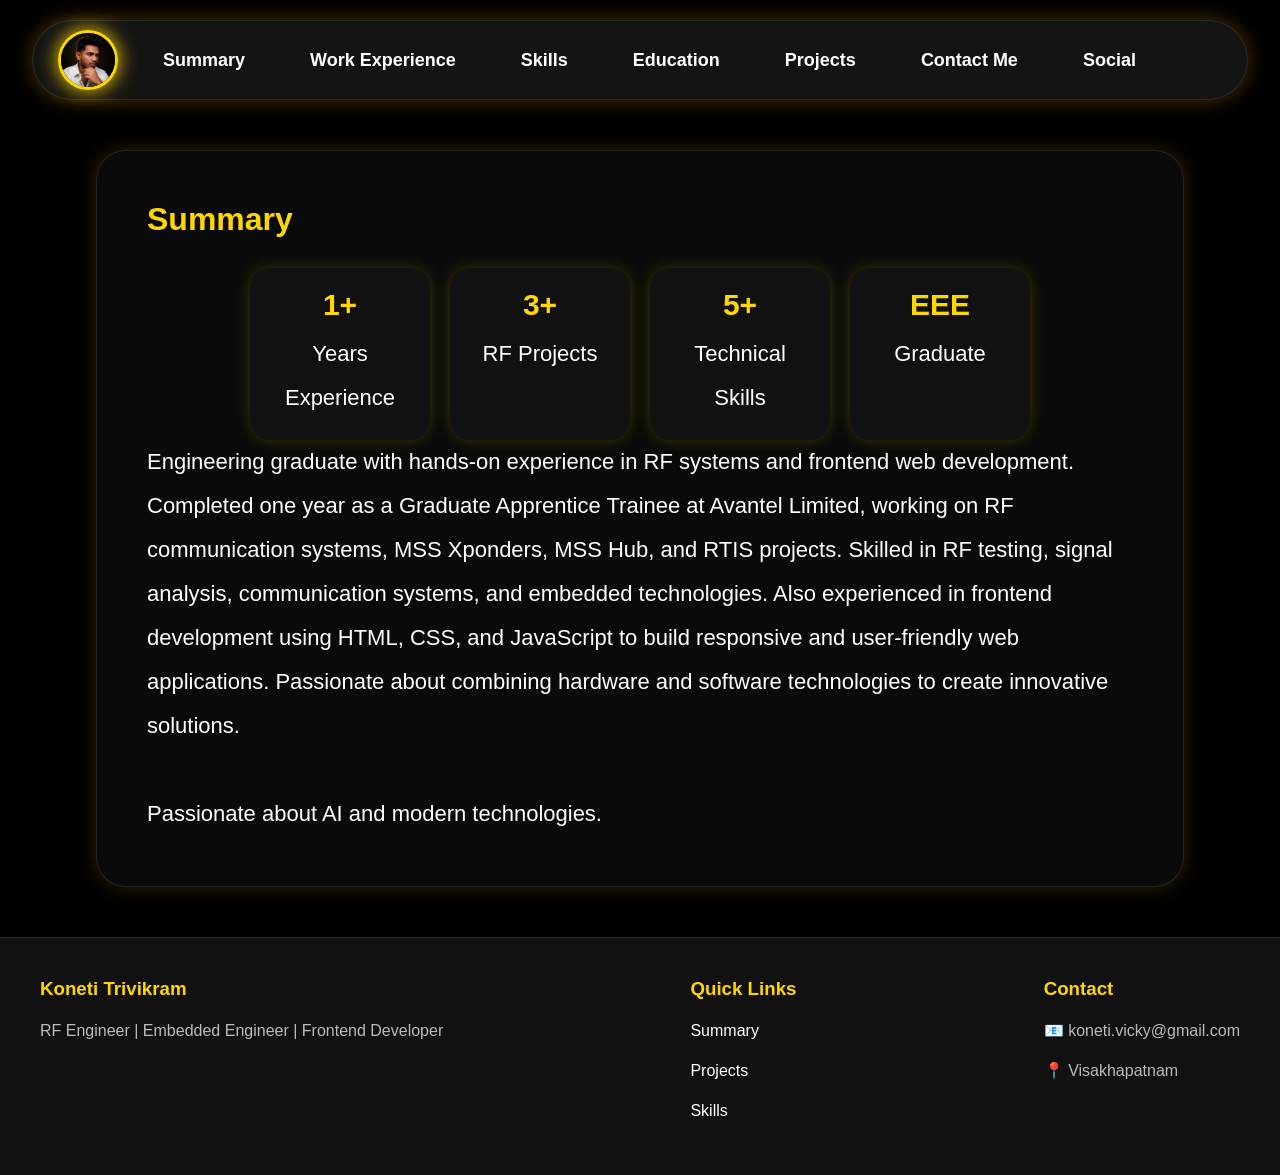
==== about.html @ fcf24681 "Fixed FormSubmit redirect" ====
<!DOCTYPE html>
<html lang="en">

<head>

<meta charset="UTF-8">
<meta name="viewport" content="width=device-width, initial-scale=1.0">

<title>About Me</title>

<link rel="stylesheet" href="about.css">

</head>

<body>

<nav>

<img src="images/vic.png">

<button onclick="showTab('summary')">
Summary
</button>

<button onclick="showTab('work')">
Work Experience
</button>

<button onclick="showTab('skills')">
Skills
</button>

<button onclick="showTab('education')">
Education
</button>

<button onclick="showTab('projects')">
Projects
</button>

<button onclick="showTab('contact')">
Contact Me
</button>

<button onclick="showTab('social')">
Social
</button>

</nav>


<div class="content">

<div id="summary" class="tab">

<h1>Summary</h1>
<div class="stats-container">

<div class="stat-card">
<h2>1+</h2>
<p>Years Experience</p>
</div>

<div class="stat-card">
<h2>3+</h2>
<p>RF Projects</p>
</div>

<div class="stat-card">
<h2>5+</h2>
<p>Technical Skills</p>
</div>

<div class="stat-card">
<h2>EEE</h2>
<p>Graduate</p>
</div>

</div>

<p>

Engineering graduate with hands-on experience in RF systems and frontend web development. Completed one year as a Graduate Apprentice Trainee at Avantel Limited, working on RF communication systems, MSS Xponders, MSS Hub, and RTIS projects. Skilled in RF testing, signal analysis, communication systems, and embedded technologies. Also experienced in frontend development using HTML, CSS, and JavaScript to build responsive and user-friendly web applications. Passionate about combining hardware and software technologies to create innovative solutions.

<br><br>

Passionate about AI and modern technologies.

</p>

</div>


<div id="work" class="tab">

<div class="work-container">
<div class="work-left">
    <h1>Work Experience</h1>
    <h2>Avantel Limited</h2>
    <h3>Graduate apprentice Trainee</h3>
<p class="date">
RF Engineering Department
</p>
<p>
    <br><br>
January 2024 - January 2025
<br>

Visakhapatnam
</p>
<ul>

<li>Worked on RF communication systems and signal processing.</li>
<li>Supported MSS Xponders and MSS Hub projects.</li>
<li>Performed RF testing and hardware analysis.</li>
<li>Worked on embedded systems integration.</li>
<li>Monitored system performance and troubleshooting.</li>
<li>Collaborated with engineering teams during development.</li>
<li>Participated in RTIS project activities.</li>
<li>Gained practical experience in RF technologies and telecommunications.</li>
</ul>

</div>
<div class="work-right">
<img src="images/ChatGPT Image May 25, 2026, 01_44_46 PM.png">
<img src="images/ChatGPT Image May 25, 2026, 01_43_41 PM (1).png">

</div>

</div>

</div>


<div id="skills" class="tab">

<h1>Skills</h1>

<div class="skill-container">
    <div class="skill-box">

<div class="skill">
<p>RF Systems</p>
<div class="progress"><span style="width:85%"></span></div>
</div>

<div class="skill">
<p>Embedded Systems</p>
<div class="progress"><span style="width:75%"></span></div>
</div>

<div class="skill">
<p>HTML / CSS / JavaScript</p>
<div class="progress"><span style="width:80%"></span></div>
</div>

<div class="skill">
<p>C Programming</p>
<div class="progress"><span style="width:70%"></span></div>
</div>

</div>

<div class="skill-card">
HTML
</div>

<div class="skill-card">
CSS
</div>

<div class="skill-card">
JavaScript
</div>

<div class="skill-card">
RF Systems
</div>

<div class="skill-card">
Embedded Systems
</div>

<div class="skill-card">
Signal Processing
</div>

<div class="skill-card">
Communication Systems
</div>

<div class="skill-card">
Frontend Development
</div>

<div class="skill-card">
AI & Technology
</div>

</div>

</div>



<div id="education" class="tab">

<div class="edu-container">

<div class="edu-left">

<h1>Education</h1>

<h2>B.Tech</h2>

<h3>Electrical & Electronics Engineering (EEE)</h3>

<p>

CGPA: <span>6.96</span>

<br><br>

Relevant Subjects:

</p>

<ul>

<li>Digital Electronics</li>

<li>Communication Systems</li>

<li>Embedded Systems</li>

<li>Signals & Systems</li>

<li>Microprocessors</li>

<li>Control Systems</li>

</ul>

</div>


<div class="edu-right">

<div class="edu-card">

<h2>Diploma</h2>

<p>

Electrical & Electronics Engineering

<br><br>

Percentage: 73.95%

</p>

</div>


<div class="edu-card">

<h2>10th</h2>

<p>
Government High School Penduthi

<br><br>

GPA: 9

</p>

</div>

</div>

</div>

</div>



<div id="projects" class="tab">

<h1>Projects</h1>

<div class="project-container">

<div class="project-card">
<img src="images/mss xponders.jpg" alt="MSS Xponders">

<h3>MSS Xponders</h3>

<p>RF communication and hardware systems project</p>

<p class="tech">
Tech: RF Systems | Testing | Signal Analysis
</p>

<a href="#" class="project-btn">View Project</a>
</div>


<div class="project-card">
<img src="images/msshub.png" alt="MSS Hub">

<h3>MSS Hub</h3>

<p>Satellite communication system project</p>

<p class="tech">
Tech: Satellite Communication | Embedded Systems
</p>

<a href="#" class="project-btn">View Project</a>
</div>


<div class="project-card">
<img src="images/vic.png" alt="Portfolio">

<h3>Portfolio Website</h3>

<p>Personal portfolio using HTML, CSS and JavaScript</p>

<p class="tech">
Tech: HTML | CSS | JavaScript
</p>

<a href="#" class="project-btn">View Project</a>
</div>


<div class="project-card">
<img src="images/rtis.jpg" alt="RTIS">

<h3>RTIS</h3>

<p>Real Time Information System with RF communication and monitoring</p>

<p class="tech">
Tech: RF | Embedded Systems | Monitoring
</p>

<a href="#" class="project-btn">View Project</a>
</div>

</div>

</div>


<!-- CONTACT -->
<div id="contact" class="tab">
    

<h1>Contact Me</h1>

<div class="contact-form">

<h2>Hire Me</h2>

<p>Interested in RF, Embedded Systems or Frontend projects? Contact me.</p>

<form action="https://formsubmit.co/koneti.vicky@gmail.com" method="POST">

<input type="hidden" name="_captcha" value="false">

<input type="hidden" name="_next"
value="https://v026.github.io/portfolio/">

<input type="text"
placeholder="Your Name"
required>

<input type="email"
placeholder="Your Email"
required>

<textarea
placeholder="Your Message"
required></textarea>

<button type="submit" class="send-btn">
Send Message
</button>

</form>

</div>

</div>


<!-- SOCIAL -->

<div id="social" class="tab">

<h1>Follow Me</h1>

<div class="social-box">

<a href="https://www.linkedin.com/in/koneti-trivikram-69aaa2173"
target="_blank">LinkedIn</a><br><br>


<a href="https://github.com/V026"
target="_blank">GitHub</a><br><br>


<a href="https://www.youtube.com/@MrVTelugu"
target="_blank">YouTube</a><br><br>

</div>

</div>

</div>
<!-- content ends -->


<footer>

<div class="footer-content">

<div>

<h3>Koneti Trivikram</h3>

<p>
RF Engineer | Embedded Engineer | Frontend Developer
</p>

</div>

<div>

<h3>Quick Links</h3>
<p><a href="#summary">Summary</a></p>
<p><a href="#projects">Projects</a></p>
<p><a href="#skills">Skills</a></p>

</div>

<div>

<h3>Contact</h3>

<p>📧 koneti.vicky@gmail.com</p>

<p>📍 Visakhapatnam</p>

</div>

</div>

</footer>


<script>

const tabs=document.querySelectorAll(".tab");
const buttons=document.querySelectorAll("nav button");

tabs.forEach((tab,index)=>{

if(index!==0){

tab.style.display="none";

}

});

function showTab(tabId){

tabs.forEach(tab=>{

tab.style.display="none";

});

buttons.forEach(btn=>{

btn.classList.remove("active");

});

document.getElementById(tabId)
.style.display="block";

buttons.forEach(btn=>{

if(
btn.getAttribute("onclick")
&&
btn.getAttribute("onclick")
.includes(tabId)
){

btn.classList.add("active");

}

});

}

</script>

<div class="particles"></div>
<div class="cursor"></div>

</body>
</html>
---- about.css ----
*{

margin:0;
padding:0;
box-sizing:border-box;
font-family:Arial,sans-serif;

}

body{

background:black;
color:white;
min-height:100vh;

}


/* Navbar */

nav{

position:fixed;

top:20px;
left:50%;

transform:translateX(-50%);

width:95%;

height:80px;

display:flex;

align-items:center;

gap:25px;

padding:0 25px;

background:rgba(25,25,25,.8);

backdrop-filter:blur(15px);

border-radius:50px;

border:1px solid rgba(255,255,255,.1);

box-shadow:
0 0 20px rgba(255,165,0,.3);

z-index:1000;

}


/* Profile image */

nav img{

width:60px;
height:60px;

border-radius:50%;

object-fit:cover;

border:3px solid gold;

box-shadow:
0 0 20px gold;

}


/* Nav buttons */

nav button{

background:none;

border:none;

color:white;

font-size:18px;

font-weight:bold;

cursor:pointer;

padding:10px 20px;

border-radius:30px;

transition:.5s;

}

nav button:hover{

background:gold;

color:black;

transform:translateY(-5px);

box-shadow:
0 0 20px gold;

}


/* Content */

.content{

width:85%;

margin:auto;

padding-top:150px;

}


/* Box */

.tab{

background:rgba(255,255,255,.04);

padding:50px;

border-radius:30px;

border:1px solid rgba(255,255,255,.1);

min-height:400px;

box-shadow:
0 0 20px rgba(255,165,0,.2);

animation:fade .5s;

}


/* Heading */

h1{

color:gold;

margin-bottom:30px;

}


/* Text */

p,li{

font-size:22px;

line-height:2;

}


ul{

padding-left:30px;

}


@keyframes fade{

from{

opacity:0;
transform:translateY(30px);

}

to{

opacity:1;
transform:translateY(0);

}

}
.social-box{

display:flex;
gap:30px;
margin-top:40px;

}

.social-box a{

text-decoration:none;
color:white;

padding:18px 30px;

background:rgba(255,255,255,.05);

border-radius:20px;

font-size:20px;
font-weight:bold;

transition:.5s;

border:1px solid rgba(255,255,255,.1);

}

.social-box a:hover{

background:gold;
color:black;

transform:translateY(-10px);

box-shadow:0 0 25px gold;

}


/* Reduce large empty box */

.tab{

min-height:auto;
}
/* Work Experience */

.work-container{

display:flex;
justify-content:space-between;
align-items:center;
gap:50px;

}

.work-left{

flex:2;

}

.work-left h2{

color:gold;
margin-top:20px;

}

.work-left h3{

margin-top:10px;
color:#ddd;

}

.date{

margin:20px 0;
color:#bbb;

}

.work-left ul{

margin-top:20px;

}

.work-left li{

margin-bottom:12px;
font-size:18px;

}


/* Right images */

.work-right{

flex:1;
display:flex;
flex-direction:column;
gap:20px;

}

.work-right img{

width:100%;
height:180px;

object-fit:cover;

border-radius:20px;

border:2px solid gold;

box-shadow:
0 0 25px rgba(255,165,0,.4);

transition:.5s;

}

.work-right img:hover{

transform:scale(1.05);

box-shadow:
0 0 35px gold;

}
/* Skills */

.skill-container{

display:flex;
flex-wrap:wrap;
gap:25px;

margin-top:40px;

}

.skill-card{

padding:20px 30px;

background:rgba(255,255,255,.05);

border-radius:20px;

border:1px solid rgba(255,255,255,.1);

font-size:20px;

font-weight:bold;

transition:.5s;

box-shadow:
0 0 15px rgba(255,165,0,.2);

}

.skill-card:hover{

transform:translateY(-10px);

background:gold;

color:black;

box-shadow:
0 0 30px gold;

}



/* Education */

.edu-container{

display:flex;

justify-content:space-between;

gap:50px;

}

.edu-left{

flex:2;

}

.edu-right{

flex:1;

display:flex;

flex-direction:column;

gap:25px;

}


.edu-card{

padding:25px;

background:rgba(255,255,255,.05);

border-radius:20px;

border:1px solid rgba(255,255,255,.1);

box-shadow:
0 0 20px rgba(255,165,0,.2);

transition:.5s;

}


.edu-card:hover{

transform:scale(1.05);

box-shadow:
0 0 30px gold;

}

.edu-card h2{

color:gold;

margin-bottom:10px;

}
/* Projects */

.project-container{

display:flex;
flex-wrap:wrap;
gap:30px;
justify-content:center;

}

.project-card{

width:280px;

background:rgba(255,255,255,.05);

padding:20px;

border-radius:25px;

border:1px solid rgba(255,255,255,.1);

transition:.5s;

text-align:center;

overflow:hidden;

}

.project-card img{

width:100%;
height:160px;

object-fit:cover;

border-radius:15px;

}

.project-card h2{

color:gold;

margin-top:15px;

}

.project-card:hover{

transform:translateY(-10px);

box-shadow:
0 0 30px gold;

}
nav button.active{

background:gold;

color:black;

box-shadow:
0 0 25px gold;

transform:translateY(-5px);

}
@media(max-width:768px){

nav{

width:95%;
height:auto;

padding:15px;

gap:10px;

flex-wrap:wrap;

border-radius:25px;

}

nav button{

font-size:14px;
padding:8px 12px;

}

nav img{

width:45px;
height:45px;

}

.work-container,
.summary-container,
.edu-container{

flex-direction:column;

}

.project-container{

flex-direction:column;
align-items:center;

}

.content{

width:95%;

}

}
/* Footer */

footer{

margin-top:50px;

background:#111;

padding:40px;

border-top:1px solid rgba(255,255,255,.1);

}

.footer-content{

display:flex;

justify-content:space-between;

flex-wrap:wrap;

gap:30px;

}

.footer-content h3{

color:gold;
margin-bottom:15px;

}

.footer-content p{

color:#bbb;

margin:8px 0;

font-size:16px;

}

.copy{

text-align:center;

margin-top:30px;

color:#666;

}
/* Particle background */

.particles{
position:fixed;
width:100%;
height:100%;
z-index:-1;

background:
radial-gradient(circle at 20% 30%,rgba(255,215,0,.2) 2px,transparent 3px),
radial-gradient(circle at 70% 40%,rgba(0,255,255,.2) 2px,transparent 3px),
radial-gradient(circle at 50% 80%,rgba(255,255,255,.2) 2px,transparent 3px);

background-size:200px 200px;

animation:moveParticles 15s linear infinite;
}

@keyframes moveParticles{
100%{
transform:translateY(-100px);
}
}
/* Mobile Responsive */

@media(max-width:768px){

nav{
width:95%;
gap:10px;
padding:10px;
overflow-x:auto;
}

nav button{
font-size:14px;
padding:8px;
white-space:nowrap;
}

nav img{
width:45px;
height:45px;
}

.content{
width:95%;
padding:15px;
}

.tab{
padding:20px;
}

.project-container,
.edu-container,
.work-container{
flex-direction:column;
align-items:center;
}

.project-card{
width:90%;
}

}
@media(max-width:768px){

.social-links{
    display:flex;
    flex-direction:column;
    gap:15px;
    align-items:center;
}

.social-links a{
    width:80%;
    text-align:center;
}

.social-container{
    width:90%;
    margin:auto;
    overflow:hidden;
}

}
.contact-box{
width:80%;
margin:auto;
padding:30px;
background:#111;
border-radius:20px;
box-shadow:0 0 20px rgba(255,215,0,.2);
}

.contact-box h2{
color:gold;
margin-bottom:20px;
}

.contact-box input,
.contact-box textarea{
width:100%;
padding:15px;
margin:10px 0;
background:#222;
border:none;
border-radius:10px;
color:white;
}

.contact-box textarea{
height:120px;
resize:none;
}

.btn{
padding:12px 30px;
background:gold;
border:none;
border-radius:30px;
font-weight:bold;
cursor:pointer;
}
.fade{
opacity:0;
transform:translateY(30px);
transition:all 1s ease;
}

.fade.show{
opacity:1;
transform:translateY(0);
}
.skill-box{
width:80%;
margin:auto;
padding:20px;
}

.skill{
margin:20px 0;
}

.skill p{
color:white;
margin-bottom:10px;
font-weight:bold;
}

.progress{
width:100%;
height:12px;
background:#222;
border-radius:20px;
overflow:hidden;
}

.progress span{
display:block;
height:100%;
background:gold;
border-radius:20px;
}
.stats-container{
display:flex;
justify-content:center;
gap:20px;
flex-wrap:wrap;
margin-top:30px;
}

.stat-card{
width:180px;
padding:20px;
text-align:center;
background:#111;
border-radius:20px;
box-shadow:0 0 15px rgba(255,215,0,.2);
transition:0.5s;
}

.stat-card:hover{
transform:translateY(-10px);
}

.stat-card h2{
color:gold;
font-size:30px;
margin-bottom:10px;
}

.stat-card p{
color:white;
}
.status{
color:#90ee90;
margin-top:10px;
font-size:14px;
font-weight:bold;
}
.typing{
    color:#fff;
    font-size:28px;
    font-weight:bold;
    min-height:40px;
}

.status{
    color:#00ff88;
    margin:15px 0;
    font-size:18px;
}
.tech{
color:#aaa;
font-size:14px;
margin-top:10px;
line-height:1.5;
}

.project-btn{
display:inline-block;
margin-top:15px;
padding:8px 18px;
border:2px solid gold;
border-radius:20px;
text-decoration:none;
color:white;
transition:0.4s;
}

.project-btn:hover{
background:gold;
color:black;
}

.project-card{
transition:0.4s;
}

.project-card:hover{
transform:translateY(-10px);
box-shadow:0 0 20px gold;
}
.project-container{
display:flex;
flex-wrap:wrap;
justify-content:center;
gap:30px;
}

.project-card{
width:260px;
padding:20px;
text-align:center;
background:#111;
border-radius:20px;
overflow:hidden;
transition:0.4s;
}

.project-card img{
width:100%;
height:150px;
object-fit:cover;
border-radius:15px;
margin-bottom:15px;
}

.project-card:hover{
transform:translateY(-10px);
box-shadow:0 0 20px gold;
}
/* Mobile Fix */
@media (max-width:768px){

nav{
padding:10px;
overflow-x:auto;
}

nav ul{
display:flex;
flex-wrap:nowrap;
gap:15px;
width:max-content;
}

nav ul li{
font-size:14px;
white-space:nowrap;
}

.logo img{
width:50px;
height:50px;
}

.stats-container{
display:grid;
grid-template-columns:1fr;
gap:20px;
}

.project-container{
display:grid;
grid-template-columns:1fr;
gap:20px;
}

.project-card{
width:90%;
margin:auto;
}

.footer-content{
display:flex;
flex-direction:column;
text-align:center;
gap:20px;
}

}
.project-container{
display:flex;
flex-wrap:wrap;
justify-content:center;
gap:30px;
margin-top:30px;
}

.project-card{
width:280px;
min-height:420px;
background:#111;
border-radius:20px;
padding:20px;
text-align:center;
border:1px solid rgba(255,255,255,.1);
transition:0.4s;
}

.project-card img{
width:100%;
height:180px;
object-fit:cover;
border-radius:15px;
}

.project-card:hover{
transform:translateY(-10px);
box-shadow:0 0 20px #ffd700;
}
/* Contact form */

.contact-form{
width:100%;
max-width:700px;
margin-top:20px;
}

.contact-form form{
display:flex;
flex-direction:column;
gap:15px;
}

.contact-form input,
.contact-form textarea{
width:100%;
padding:14px;
background:#111;
border:1px solid #444;
border-radius:10px;
color:white;
font-size:16px;
outline:none;
}

.contact-form input:focus,
.contact-form textarea:focus{
border-color:#ffd700;
box-shadow:0 0 10px #ffd700;
}

.send-btn{
width:180px;
padding:12px;
border:none;
border-radius:30px;
background:#ffd700;
font-weight:bold;
cursor:pointer;
}

.send-btn:hover{
box-shadow:0 0 20px #ffd700;
}
.footer-content a{
color:white;
text-decoration:none;
}

.footer-content a:hover{
color:#ffd700;
}
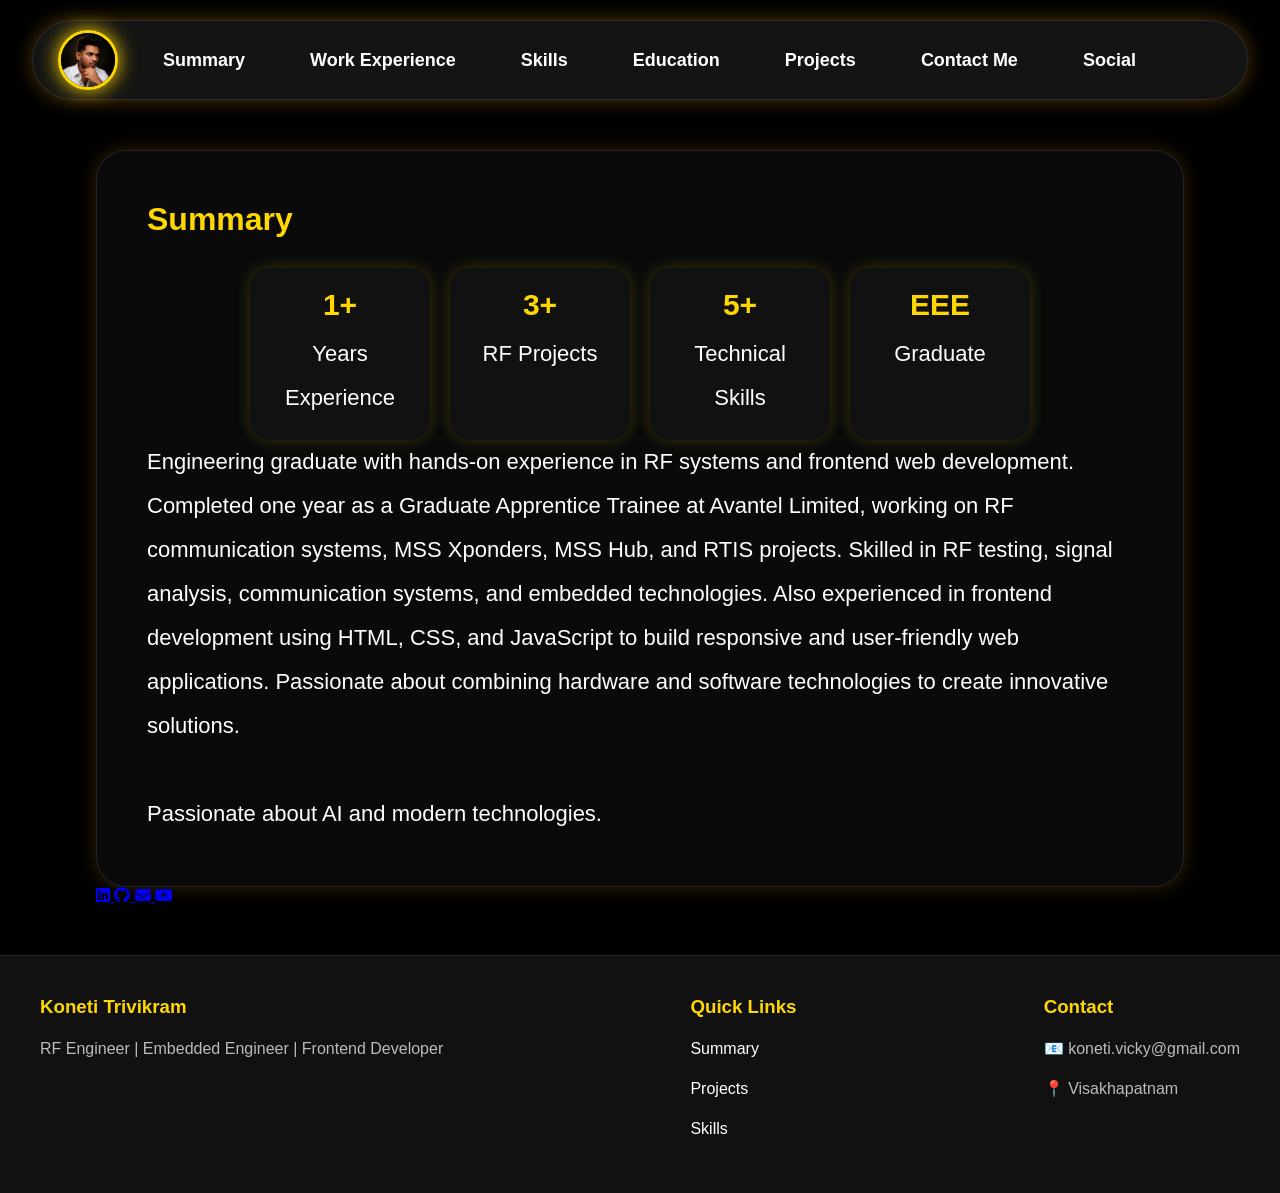
==== commit 2a4e213a: "Fixed social icons" ====
--- a/about.html
+++ b/about.html
@@ -9,9 +9,10 @@
 <title>About Me</title>
 
 <link rel="stylesheet" href="about.css">
+<link rel="stylesheet"
+href="https://cdnjs.cloudflare.com/ajax/libs/font-awesome/6.5.1/css/all.min.css">
 
 </head>
-
 <body>
 
 <nav>
@@ -370,26 +371,24 @@
 
 <form action="https://formsubmit.co/koneti.vicky@gmail.com" method="POST">
 
-<input type="hidden" name="_captcha" value="false">
-
-<input type="hidden" name="_next"
-value="https://v026.github.io/portfolio/">
-
-<input type="text"
-placeholder="Your Name"
-required>
-
-<input type="email"
-placeholder="Your Email"
-required>
-
-<textarea
-placeholder="Your Message"
-required></textarea>
-
-<button type="submit" class="send-btn">
-Send Message
-</button>
+    <input type="hidden" name="_captcha" value="false">
+    <input type="hidden" name="_subject" value="New Portfolio Contact">
+    <input type="hidden" name="_template" value="table">
+    <input type="hidden" name="_next" value="https://v026.github.io/portfolio/index.html">
+
+    <input type="text" name="name"
+    placeholder="Your Name" required>
+
+    <input type="email" name="email"
+    placeholder="Your Email" required>
+
+    <textarea name="message"
+    placeholder="Your Message"
+    required></textarea>
+
+    <button type="submit" class="send-btn">
+        Send Message
+    </button>
 
 </form>
 
@@ -400,22 +399,26 @@
 
 <!-- SOCIAL -->
 
-<div id="social" class="tab">
-
-<h1>Follow Me</h1>
-
-<div class="social-box">
+<div class="social-links">
 
 <a href="https://www.linkedin.com/in/koneti-trivikram-69aaa2173"
-target="_blank">LinkedIn</a><br><br>
-
+target="_blank">
+<i class="fab fa-linkedin"></i>
+</a>
 
 <a href="https://github.com/V026"
-target="_blank">GitHub</a><br><br>
-
+target="_blank">
+<i class="fab fa-github"></i>
+</a>
+
+<a href="mailto:koneti.vicky@gmail.com">
+<i class="fas fa-envelope"></i>
+</a>
 
 <a href="https://www.youtube.com/@MrVTelugu"
-target="_blank">YouTube</a><br><br>
+target="_blank">
+<i class="fab fa-youtube"></i>
+</a>
 
 </div>
 
